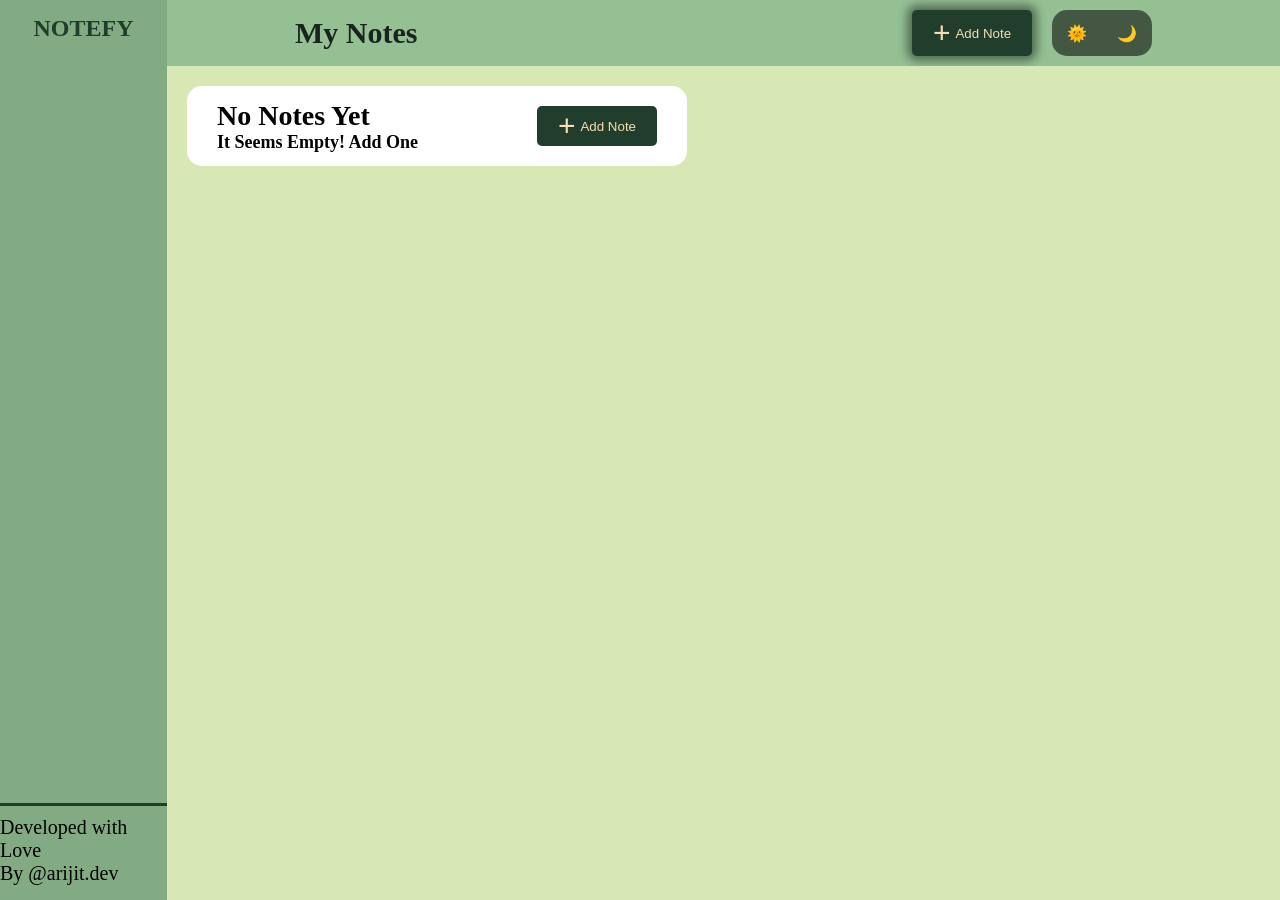
==== index.html @ 7595a138 "Change Structure" ====
<!DOCTYPE html>
<html lang="en">

<head>
	<meta charset="UTF-8">
	<meta name="viewport" content="width=device-width, initial-scale=1.0">
	<link rel="stylesheet" href="./static/css/index.css">
	<script src="./static/js/script.js" defer></script>
	<title>Notefy - Take Notes [Offline]</title>
</head>

<body>
	<aside class="sideBar" id="sideBar" style="grid-area: sideBar;">
		<h1 class="appName">NOTEFY</h1>

		<div id="futureDynamicContent">
		</div>

		<div class="profileShow">
			<!-- <div id="profileImage" class="profileImage"></div> -->
			<h3 id="profileName">Developed with Love <br> By @arijit.dev</h3>
		</div>
	</aside>

	<div class="navBar" style="grid-area: navBar;">
		<div class="headText">My Notes</div>
		<div class="options">
			<button class="optionAddNote" id="optionAddNote" onclick="showForm()"> <span>+</span> Add Note</button>
			<div class="modeSwtich">
				<label id="dayMode" class="dayMode">🌞</label>
				<label id="nightMode" class="nightMode">🌙</label>
			</div>
		</div>
	</div>
	<main class="noteHolder" id="noteHolder" style="grid-area: mainContainer;">
	</main>
	<dialog id="popUp" class="popUp">
		<div class="formHead">
			<h1>Add Note</h1>
			<button id="closeForm" onclick="closeForm()">✖</button>
		</div>
		<form id="noteForm" class="noteForm">
			<div class="titleForm">
				<label for="noteTitle">Add Title</label>
				<input type="text" name="noteTitle" id="noteTitle" autofocus aria-required="true">
			</div>
			<div class="contentForm">
				<label for="noteContent">Content</label>
				<textarea name="noteContent" id="noteContent" placeholder="Add note Content..." required
					aria-required="true"></textarea>
			</div>
			<div class="buttonHolder">
				<button type="button" id="CloseForm">Delete</button>
				<button type="button" id="submitnote" onclick="submitNote()">Submit</button>
			</div>
		</form>
	</dialog>

</body>

</html>
---- static/css/index.css ----
/* CSS Custom Properties */
:root {
	--bg-main: #d7e8b5;
	--bg-sidebar: #83ab83;
	--bg-navbar: #94c094;
	--bg-card: #dbd0c2;
	--border-card: #E2D9CE;

	--accent-primary: #213D2B;
	--accent-hover: #2C5039;
	--accent-text: #FFFFFF;

	--text-brand: #213D2B;
	--text-primary: #1A241E;
	--text-secondary: #6B756E;

	--toggle-bg: #F7F8F5;
	--default-transition: 0.3s ease;
}

/* Dark Mode Override */
[data-theme="dark"] {
	--bg-main: #11181D;
	--bg-sidebar: #182128;
	--bg-navbar: #141D24;
	--bg-card: #1B262E;
	--border-card: #2A3842;

	--accent-primary: #67D8B1;
	--accent-hover: #7EE4C1;
	--accent-text: #0D1F18;

	--text-brand: #67D8B1;
	--text-primary: #F1F5F8;
	--text-secondary: #8B9AA6;

	--toggle-bg: #1E2A33;
}

/* Global default Styles */
* {
	margin: 0;
	padding: 0;
	box-sizing: border-box;
}

.noteBody {
	overflow-y: auto;
}

html,
body {
	height: 100%;
	width: 100%;
}

body {
	display: grid;
	min-height: 100vh;
	min-width: 100vw;
	grid-template-columns: 0.3fr 1fr 1fr;
	grid-template-rows: .3fr 3fr 3fr;
	grid-template-areas: "sideBar navBar navBar"
		"sideBar mainContainer mainContainer"
		"sideBar mainContainer mainContainer";
}


/* Aside - SideBar*/
aside {
	display: flex;
	align-items: center;
	justify-content: space-between;
	padding: 15px 0;
	flex-direction: column;
	background: var(--bg-sidebar);
}

aside h1 {
	color: var(--text-brand);
}

aside .profileShow {
	width: 100%;
	border-top: 3px solid var(--accent-primary);
	display: flex;
	align-items: center;
	justify-content: center;
	gap: 10px;
	padding-top: 10px;
}

aside .profileImage {
	height: 40px;
	width: 40px;
	background-color: black;
	border-radius: 50%;
}

aside #profileName {
	font-weight: 500;
	font-size: 20px;
}

/* NavBar */
.navBar {
	display: flex;
	width: 100%;
	height: 100%;
	align-items: center;
	justify-content: space-between;
	padding: 10px 10vw;
	background-color: var(--bg-navbar);
}

.navBar .headText {
	color: var(--text-primary);
	font-size: 30px;
	font-weight: 700;
}

.options {
	display: flex;
	gap: 20px;
}

button {
	display: flex;
	align-items: center;
	text-align: center;
	justify-content: center;
	gap: 5px;
	padding: 5px;
	height: auto;
	width: 120px;
	outline: none;
	border: 1px solid transparent;
	border-radius: 5px;
	color: wheat;
	background-color: var(--accent-primary);
	cursor: pointer;
	transition: all 0.2s ease;
	box-shadow: 0 0 10px 5px rgba(0, 0, 0, 0.443);
}

button:hover {
	transform: scale(0.95);
	background-color: var(--accent-hover);
}

button:active {
	transform: scale(0.90);
	background-color: var(--accent-hover);
}

button span {
	font-size: 30px;
}

.modeSwtich {
	min-height: 30px;
	min-width: 100px;
	overflow: hidden;
	display: flex;
	align-items: center;
	justify-content: space-between;
	padding: 0 15px;
	border-radius: 15px;
	background: rgba(0, 0, 0, 0.544);
}

/* Main - Notes Here */
main {
	display: grid;
	grid-template-columns: repeat(auto-fit, minmax(300px, 1fr));
	/* grid-template-rows: repeat(auto-fit,minmax(300px,1fr)); */
	justify-content: center;
	row-gap: 1em;
	column-gap: 1em;
	padding: 20px;
	background: var(--bg-main);
	overflow-y: scroll;
}

/* No notes */
.noNoteBox {
	display: flex !important;
	width: 500px !important;
	height: 80px !important;
	align-items: center !important;
	background-color: var(--accent-text) !important;
	border-radius: 15px;
	padding: 10px 30px;
	justify-content: space-between;
}

.noNoteBox div h1 {
	font-size: 28px;
}

.noNoteBox div h2 {
	font-size: 18px;
}

.noNoteBox button {
	max-height: 40px;
	box-shadow: none;
}

/* HasNote */
.hasNote {
	max-height: 300px;
	width: 100%;
	background-color: var(--bg-card);
	padding: 15px;
	border-radius: 18px;
	overflow: hidden;
}

.hasNote button {
	width: fit-content;
}

.noteHead {
	display: flex;
	align-items: center;
	justify-content: space-between;
	padding: 5px 0;
	border-bottom: 3px solid var(--bg-main);
}

.noteBody {
	max-height: 100% !important;
	overflow-y: auto;
	overflow-wrap: break-word;
	word-wrap: break-word;
	padding-top: 10px;
	align-items: center;
	text-align: left;
}

.noteBody::-webkit-scrollbar {
	width: 5px;
	color: #0D1F18;
}

/* Dialog box */
#popUp::backdrop {
	backdrop-filter: blur(5px);
}

#popUp[open] {
	height: clamp(400px, 80vh, 800px);
	width: clamp(200px, 90vw, 600px);
	position: absolute;
	top: 50%;
	left: 50%;
	transform: translate(-50%, -50%);
	border: 0px;
	border-radius: 25px;
	padding: clamp(5px, 10%, 25px);
	display: flex;
	flex-direction: column;
	align-items: center;
	justify-content: space-between;
	z-index: 999;
}

#popUp[open]::-webkit-scrollbar {
	display: none;
}

#popUp .formHead {
	display: flex;
	width: 100%;
	height: clamp(15px, 15%, 30px);
	justify-content: space-between;
	align-items: center;
	padding: 0 30px;
}

#popUp .formHead button {
	width: fit-content;
}

#popUp form {
	min-height: 100%;
	width: 100%;
	display: flex;
	flex-direction: column;
	align-items: center;
	justify-content: space-between;
	flex-grow: 1;
}

.titleForm {
	display: flex;
	flex-direction: column;
	min-width: 100%;
	padding: 0 clamp(20px, 10%, 100px);
	gap: clamp(10px, 3%, 20px);
	margin: 10px 0;
}

.titleForm label {
	font-size: 1.5rem;
	font-weight: 600;
	margin-left: 5px;
}

.titleForm input {
	min-height: clamp(40px, 30%, 90px);
	padding: 0 10px;
	font-size: 1.2rem;
}

.contentForm {
	display: flex;
	flex-direction: column;
	min-height: 100%;
	min-width: 100%;
	padding: 10px clamp(30px, 10%, 100px);
	flex-grow: 1;
	gap: clamp(10px, 3%, 20px);
}

.contentForm label {
	font-size: 1.5rem;
	font-weight: 600;
	margin-left: 5px;
}

.contentForm textarea {
	flex: 1;
	font: inherit;
	field-sizing: content;
	min-height: 0;
	min-width: 100%;
	padding: 15px;
}

dialog form div.buttonHolder {
	display: flex;
	align-items: center;
	justify-content: flex-end;
	width: 100%;
	padding: 10px clamp(30px, 10%, 100px);
	gap: 15px;
}

.buttonHolder button {
	box-shadow: none;
	font-size: 1.2rem;
	min-height: clamp(40px, 60%, 60px);
}

.buttonHolder button:first-child {
	color: rgb(255, 255, 255);
	background-color: red;
	border-radius: 10px;
	border: 3px solid var(--bg-sidebar);
}

/* Responsive Mobile */
@media (max-width : 767px) {
	body {
		overflow: hidden;
		min-height: 100dvh;
		min-width: 100%;
		grid-template-columns: 1fr;
		grid-template-rows: 0.1fr 1fr 0.1fr;
		grid-template-areas: "navBar navBar navBar"
			"mainContainer mainContainer mainContainer"
			"sideBar sideBar sideBar";
	}

	button {
		max-width: 100px;
	}

	.modeSwtich {
		display: none;
	}

	.navBar {
		max-width: 100vw;
		overflow: hidden;
	}

	.navBar .headText {
		font-size: 22px;
		white-space: nowrap;
	}

	aside {
		display: flex;
		align-items: center;
		justify-content: space-between;
		margin: 0;
		padding: 0 15px;
		flex-direction: row;
		min-height: 10vh;
		border: none;
		max-width: 100vw;
	}

	aside .profileShow {
		display: flex;
		border: none;
		min-height: 100%;
	}

	.futureDynamicContent {
		display: none;
	}

	aside h1 {
		font-size: 28px;
	}

	aside.sideBar {
		min-height: 100%;
	}

	main {
		min-height: 100%;
		max-width: 100vw;
	}


	.hasNote {
		overflow-y: hidden !important;
		max-height: 0;
		min-height: 400px;
		height: fit-content;
	}

	.noNoteBox {
		display: flex !important;
		width: 90vw !important;
		flex-direction: column !important;
		height: fit-content !important;
		align-items: center !important;
		background-color: var(--accent-text) !important;
		border-radius: 15px;
		padding: 10px 30px;
		gap: 25px;
		justify-content: space-between;
	}
}
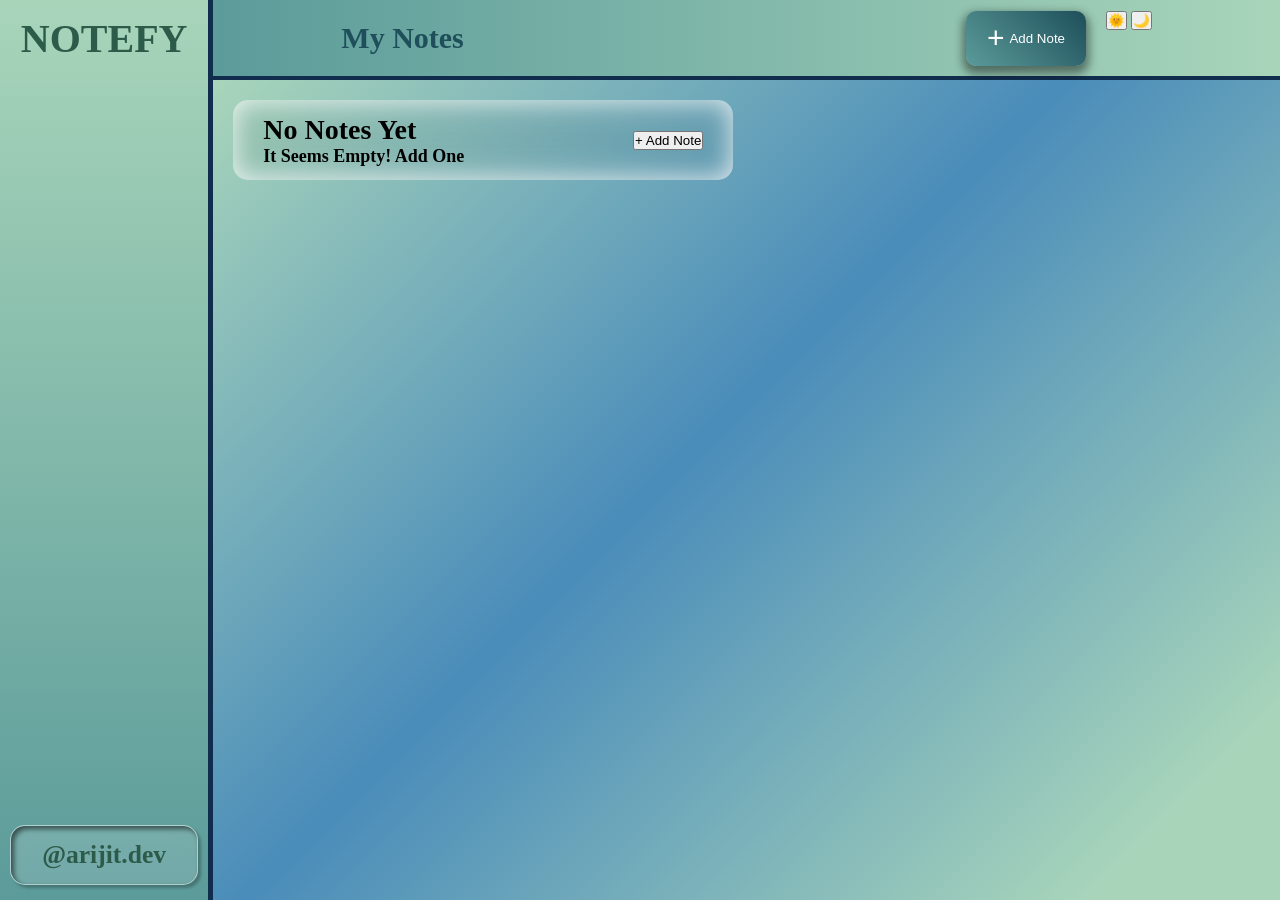
==== commit 6621ed61: "updated" ====
--- a/index.html
+++ b/index.html
@@ -10,6 +10,7 @@
 </head>
 
 <body>
+	<!-- Status Bar -->
 	<aside class="sideBar" id="sideBar" style="grid-area: sideBar;">
 		<h1 class="appName">NOTEFY</h1>
 
@@ -18,44 +19,52 @@
 
 		<div class="profileShow">
 			<!-- <div id="profileImage" class="profileImage"></div> -->
-			<h3 id="profileName">Developed with Love <br> By @arijit.dev</h3>
+			<h3 class="profileName">@arijit.dev</h3>
 		</div>
 	</aside>
 
+	<!-- NavBar / Main Data Show -->
 	<div class="navBar" style="grid-area: navBar;">
 		<div class="headText">My Notes</div>
-		<div class="options">
-			<button class="optionAddNote" id="optionAddNote" onclick="showForm()"> <span>+</span> Add Note</button>
-			<div class="modeSwtich">
-				<label id="dayMode" class="dayMode">🌞</label>
-				<label id="nightMode" class="nightMode">🌙</label>
+		<div class="features">
+			<button class="navAddnoteBtn" id="navAddnoteBtn"> <span>+</span> Add Note</button>
+			<div class="themeControl">
+				<button id="dayModeBtn" class="dayModeBtn">🌞</button>
+				<button id="nightModeBtn" class="nightModeBtn">🌙</button>
 			</div>
 		</div>
 	</div>
-	<main class="noteHolder" id="noteHolder" style="grid-area: mainContainer;">
-	</main>
-	<dialog id="popUp" class="popUp">
-		<div class="formHead">
-			<h1>Add Note</h1>
-			<button id="closeForm" onclick="closeForm()">✖</button>
+
+	<!-- Notes Container [Dynamic Content] -->
+	<main class="notesContainer" id="notesContainer" style="grid-area: notesContainer;"></main>
+
+	<!-- Notes Form [Input and Edit and Delete Form] -->
+	<dialog id="notesFormContainer" class="notesFormContainer">
+		<!-- Head -->
+		<div class="noteInputTitle">
+			<h1 class="noteStatus">Add Note</h1>
+			<button id="closeForm" class="closeForm">✖</button>
 		</div>
-		<form id="noteForm" class="noteForm">
+		<!-- Main Body Form -->
+		<form id="notesForm" class="notesForm">
+			<!-- Note Title -->
 			<div class="titleForm">
-				<label for="noteTitle">Add Title</label>
+				<label for="noteTitle">TITLE</label>
 				<input type="text" name="noteTitle" id="noteTitle" autofocus aria-required="true">
 			</div>
+			<!-- Note Content -->
 			<div class="contentForm">
-				<label for="noteContent">Content</label>
+				<label for="noteContent">CONTENT</label>
 				<textarea name="noteContent" id="noteContent" placeholder="Add note Content..." required
 					aria-required="true"></textarea>
 			</div>
+			<!-- Note Options [Delete / Close / Submit] -->
 			<div class="buttonHolder">
-				<button type="button" id="CloseForm">Delete</button>
-				<button type="button" id="submitnote" onclick="submitNote()">Submit</button>
+				<button type="button" id="dynmChange">Delete</button>
+				<button type="button" id="submitnote">Submit</button>
 			</div>
 		</form>
 	</dialog>
-
 </body>
 
 </html>
--- a/static/css/index.css
+++ b/static/css/index.css
@@ -1,41 +1,24 @@
 /* CSS Custom Properties */
 :root {
-	--bg-main: #d7e8b5;
-	--bg-sidebar: #83ab83;
-	--bg-navbar: #94c094;
-	--bg-card: #dbd0c2;
-	--border-card: #E2D9CE;
-
-	--accent-primary: #213D2B;
-	--accent-hover: #2C5039;
-	--accent-text: #FFFFFF;
-
-	--text-brand: #213D2B;
-	--text-primary: #1A241E;
-	--text-secondary: #6B756E;
-
-	--toggle-bg: #F7F8F5;
-	--default-transition: 0.3s ease;
+	/* Light Palette (Emerald & Ocean) */
+	--Seafoam_Green: #A8D5BA;
+	--Mint_Teal: #5B9B9A;
+	--Soft_Ocean: #4A8CBA;
+	--Deep_Teal: #1E4F5A;
+	--Forest_Sage: #2D5B4A;
+	/* Main colors [Dark] */
+	--Deep_Sapphire: #112D4E;
+	--Midnight_Teal: #0C3B40;
+	--Aurora_Green: #1C5C45;
+	--Emerald_Shadow: #0B2516;
+	--Cyber_Cyan: #00ADB5;
+	--accent-hover: var(--Deep_Teal);
+	--bg-sidebar: var(--Seafoam_Green);
+	--accent-text: rgba(255, 255, 255, 0.12);
+
 }
 
 /* Dark Mode Override */
-[data-theme="dark"] {
-	--bg-main: #11181D;
-	--bg-sidebar: #182128;
-	--bg-navbar: #141D24;
-	--bg-card: #1B262E;
-	--border-card: #2A3842;
-
-	--accent-primary: #67D8B1;
-	--accent-hover: #7EE4C1;
-	--accent-text: #0D1F18;
-
-	--text-brand: #67D8B1;
-	--text-primary: #F1F5F8;
-	--text-secondary: #8B9AA6;
-
-	--toggle-bg: #1E2A33;
-}
 
 /* Global default Styles */
 * {
@@ -44,116 +27,127 @@
 	box-sizing: border-box;
 }
 
-.noteBody {
-	overflow-y: auto;
-}
-
 html,
 body {
 	height: 100%;
 	width: 100%;
 }
 
+button {
+	cursor: pointer;
+}
+
 body {
 	display: grid;
 	min-height: 100vh;
-	min-width: 100vw;
-	grid-template-columns: 0.3fr 1fr 1fr;
-	grid-template-rows: .3fr 3fr 3fr;
+	min-width: 0;
+	grid-template-columns: 0.4fr 1fr 1fr;
+	grid-template-rows: .4fr 3fr 3fr;
 	grid-template-areas: "sideBar navBar navBar"
-		"sideBar mainContainer mainContainer"
-		"sideBar mainContainer mainContainer";
-}
-
-
-/* Aside - SideBar*/
-aside {
+		"sideBar notesContainer notesContainer"
+		"sideBar notesContainer notesContainer";
+}
+
+
+/* .sideBar - SideBar*/
+.sideBar {
 	display: flex;
 	align-items: center;
 	justify-content: space-between;
 	padding: 15px 0;
 	flex-direction: column;
-	background: var(--bg-sidebar);
-}
-
-aside h1 {
-	color: var(--text-brand);
-}
-
-aside .profileShow {
-	width: 100%;
-	border-top: 3px solid var(--accent-primary);
+	background: linear-gradient(var(--Seafoam_Green), var(--Mint_Teal));
+	border-right: 5px solid var(--Deep_Sapphire);
+}
+
+.sideBar .appName {
+	color: var(--Forest_Sage);
+	font-size: clamp(20px, 4.5vw, 40px);
+	font-weight: 800;
+}
+
+.sideBar .profileShow {
+	width: clamp(80px, 90%, 280px);
+	height: clamp(20px, 60%, 60px);
 	display: flex;
 	align-items: center;
 	justify-content: center;
-	gap: 10px;
-	padding-top: 10px;
-}
-
-aside .profileImage {
+	background-color: rgba(255, 255, 255, 0.14);
+	backdrop-filter: blur(10px);
+	border-radius: 15px;
+	border: 1px solid rgba(255, 255, 255, 0.434);
+	box-shadow: 3px 3px 3px rgba(1, 1, 1, 0.25),
+		inset 3px 3px 5px rgba(3, 3, 3, 0.544);
+}
+
+/* Under Developement */
+/* .sideBar .profileImage {
 	height: 40px;
 	width: 40px;
 	background-color: black;
 	border-radius: 50%;
-}
-
-aside #profileName {
-	font-weight: 500;
-	font-size: 20px;
+} */
+
+.sideBar .profileName {
+	font-weight: 800;
+	font-size: clamp(12px, 2vw, 28px);
+	color: var(--Forest_Sage);
 }
 
 /* NavBar */
+
 .navBar {
 	display: flex;
 	width: 100%;
-	height: 100%;
+	height: clamp(30px, 10vh, 80px);
 	align-items: center;
 	justify-content: space-between;
 	padding: 10px 10vw;
-	background-color: var(--bg-navbar);
+	background: linear-gradient(90deg, var(--Mint_Teal), var(--Seafoam_Green));
+	border-bottom: 4px solid var(--Deep_Sapphire);
 }
 
 .navBar .headText {
-	color: var(--text-primary);
+	color: var(--Deep_Teal);
 	font-size: 30px;
 	font-weight: 700;
 }
 
-.options {
+.features {
 	display: flex;
 	gap: 20px;
 }
 
-button {
+button.navAddnoteBtn {
 	display: flex;
 	align-items: center;
 	text-align: center;
 	justify-content: center;
 	gap: 5px;
 	padding: 5px;
-	height: auto;
-	width: 120px;
+	height: clamp(25px, 7vh, 55px);
+	width: clamp(120px, 8em, 220px);
 	outline: none;
-	border: 1px solid transparent;
-	border-radius: 5px;
-	color: wheat;
-	background-color: var(--accent-primary);
+	border: 0px solid transparent;
+	border-radius: 10px;
+	color: rgb(255, 255, 255);
+	background: linear-gradient(225deg, var(--Deep_Teal), var(--Mint_Teal));
 	cursor: pointer;
 	transition: all 0.2s ease;
-	box-shadow: 0 0 10px 5px rgba(0, 0, 0, 0.443);
-}
-
-button:hover {
+	box-shadow: 0px 5px 10px 3px rgba(5, 5, 5, 0.459);
+}
+
+button.navAddnoteBtn:hover {
 	transform: scale(0.95);
 	background-color: var(--accent-hover);
 }
 
-button:active {
+button.navAddnoteBtn:active {
 	transform: scale(0.90);
 	background-color: var(--accent-hover);
 }
 
-button span {
+button.navAddnoteBtn span {
 	font-size: 30px;
 }
 
@@ -173,13 +167,14 @@
 main {
 	display: grid;
 	grid-template-columns: repeat(auto-fit, minmax(300px, 1fr));
-	/* grid-template-rows: repeat(auto-fit,minmax(300px,1fr)); */
+	grid-auto-rows: auto;
+	align-content: start;
 	justify-content: center;
 	row-gap: 1em;
 	column-gap: 1em;
 	padding: 20px;
-	background: var(--bg-main);
-	overflow-y: scroll;
+	background: linear-gradient(315deg, var(--Seafoam_Green) 10%, var(--Soft_Ocean), var(--Seafoam_Green));
+	overflow-y: auto;
 }
 
 /* No notes */
@@ -188,10 +183,12 @@
 	width: 500px !important;
 	height: 80px !important;
 	align-items: center !important;
-	background-color: var(--accent-text) !important;
+	background: rgba(0, 0, 0, 0.047) !important;
+	backdrop-filter: blur(25px);
 	border-radius: 15px;
 	padding: 10px 30px;
 	justify-content: space-between;
+	box-shadow: inset 0px 0px 25px 3px rgba(255, 255, 255, 0.736);
 }
 
 .noNoteBox div h1 {
@@ -209,12 +206,19 @@
 
 /* HasNote */
 .hasNote {
-	max-height: 300px;
+	min-height: 500px;
 	width: 100%;
-	background-color: var(--bg-card);
+	min-width: 0;
+	display: flex;
+	flex-direction: column;
+	background: linear-gradient(135deg, #b8d8f0 0%, #bce3d8 50%, #a5decb 100%);
 	padding: 15px;
 	border-radius: 18px;
 	overflow: hidden;
+	backdrop-filter: blur(15px);
+	box-shadow: inset 0 0 50px 5px rgba(255, 255, 255, 0.411);
+	border: 1px solid white;
+	color: #13222c;
 }
 
 .hasNote button {
@@ -226,14 +230,18 @@
 	align-items: center;
 	justify-content: space-between;
 	padding: 5px 0;
-	border-bottom: 3px solid var(--bg-main);
+	border-bottom: 3px solid black;
 }
 
 .noteBody {
-	max-height: 100% !important;
-	overflow-y: auto;
-	overflow-wrap: break-word;
-	word-wrap: break-word;
+	flex: 1 1 auto;
+	min-height: 0;
+	height: auto;
+	overflow-y: hidden;
+	white-space: pre-line;
+	text-align: left;
+	word-wrap: normal;
+	word-break: break-word;
 	padding-top: 10px;
 	align-items: center;
 	text-align: left;
@@ -245,113 +253,165 @@
 }
 
 /* Dialog box */
-#popUp::backdrop {
-	backdrop-filter: blur(5px);
-}
-
-#popUp[open] {
-	height: clamp(400px, 80vh, 800px);
-	width: clamp(200px, 90vw, 600px);
-	position: absolute;
+#notesFormContainer::backdrop {
+	backdrop-filter: blur(15px);
+}
+
+#notesFormContainer[open] {
+	box-sizing: border-box;
+	min-height: calc(100dvh - 2rem);
+	width: min(800px, calc(100vw - 2rem));
 	top: 50%;
 	left: 50%;
 	transform: translate(-50%, -50%);
 	border: 0px;
 	border-radius: 25px;
-	padding: clamp(5px, 10%, 25px);
+	padding: clamp(1rem, 3vw, 1.5rem);
 	display: flex;
 	flex-direction: column;
 	align-items: center;
+	justify-content: flex-start;
+	gap: 1rem;
+	overflow: hidden;
+	z-index: 999;
+	background: linear-gradient(65deg, rgba(255, 255, 255, 0.606), #96d6b06b);
+	backdrop-filter: blur(15px);
+}
+
+#notesFormContainer[open]::-webkit-scrollbar {
+	display: none;
+}
+
+.noteInputTitle {
+	display: flex;
+	width: 100%;
+	height: auto;
+	min-height: 2rem;
+	flex: 0 0 auto;
 	justify-content: space-between;
-	z-index: 999;
-}
-
-#popUp[open]::-webkit-scrollbar {
-	display: none;
-}
-
-#popUp .formHead {
-	display: flex;
-	width: 100%;
-	height: clamp(15px, 15%, 30px);
-	justify-content: space-between;
-	align-items: center;
-	padding: 0 30px;
-}
-
-#popUp .formHead button {
+	align-items: center;
+	padding: 0;
+	color: var(--Emerald_Shadow);
+}
+
+#notesFormContainer .noteInputTitle button {
 	width: fit-content;
-}
-
-#popUp form {
-	min-height: 100%;
-	width: 100%;
-	display: flex;
-	flex-direction: column;
-	align-items: center;
-	justify-content: space-between;
-	flex-grow: 1;
+	background-color: transparent;
+	border: none;
+	outline: none;
+	font-size: clamp(1.5vw, 30px, 4vw);
+	color: var(--Emerald_Shadow);
+}
+
+#notesFormContainer form {
+	min-width: 100%;
+	height: fit-content;
+	overflow-y: auto;
+	display: grid;
+	grid-template-rows: 1fr 2.5fr 0.5fr;
+}
+
+#notesFormContainer form::-webkit-scrollbar {
+	width: 0;
+	color: #00ADB5;
 }
 
 .titleForm {
 	display: flex;
 	flex-direction: column;
 	min-width: 100%;
-	padding: 0 clamp(20px, 10%, 100px);
+	padding: 0 clamp(10px, 10%, 30px);
 	gap: clamp(10px, 3%, 20px);
-	margin: 10px 0;
+	/* margin: 10px 0; */
 }
 
 .titleForm label {
 	font-size: 1.5rem;
 	font-weight: 600;
-	margin-left: 5px;
+
 }
 
 .titleForm input {
-	min-height: clamp(40px, 30%, 90px);
+	min-height: clamp(30px, 50px, 100px);
 	padding: 0 10px;
 	font-size: 1.2rem;
+	background-color: #a8d5ba48;
+	box-shadow: inset 0 0 18px 5px white;
+	outline: none;
+	border-radius: 12px;
+	border: 1px solid transparent;
+
+}
+
+.titleForm input:focus {
+	outline: none;
+	border-radius: 12px;
+	border: 1px solid transparent;
+	border-color: #00ADB5;
+	box-shadow: 0 0 25px 2px #11ecf8,
+		inset 0 0 15px 5px #FFFFFF;
 }
 
 .contentForm {
 	display: flex;
+	align-items: flex-start !important;
+	justify-content: center;
+	flex: 1 1 auto;
+	height: auto;
 	flex-direction: column;
-	min-height: 100%;
-	min-width: 100%;
-	padding: 10px clamp(30px, 10%, 100px);
-	flex-grow: 1;
-	gap: clamp(10px, 3%, 20px);
+	width: 100%;
+	padding: 0 10px;
+	margin-bottom: clamp(5px, 3%, 15px);
 }
 
 .contentForm label {
 	font-size: 1.5rem;
 	font-weight: 600;
-	margin-left: 5px;
+	padding: 10px 10px;
 }
 
 .contentForm textarea {
-	flex: 1;
+	flex: 1 1 auto;
 	font: inherit;
 	field-sizing: content;
-	min-height: 0;
-	min-width: 100%;
+	min-height: 12rem;
+	width: 100% !important;
 	padding: 15px;
-}
+	border-radius: 18px;
+	outline: 2px solid var(--Cyber_Cyan);
+	border: none;
+	background-color: rgba(255, 255, 255, 0.149);
+	backdrop-filter: blur(18px);
+}
+
+
 
 dialog form div.buttonHolder {
 	display: flex;
+	flex-wrap: wrap;
 	align-items: center;
 	justify-content: flex-end;
 	width: 100%;
-	padding: 10px clamp(30px, 10%, 100px);
-	gap: 15px;
+	padding: 0;
+	gap: 0.75rem;
+	height: fit-content;
 }
 
 .buttonHolder button {
 	box-shadow: none;
 	font-size: 1.2rem;
-	min-height: clamp(40px, 60%, 60px);
+	min-height: clamp(40px, 5rem, 60px);
+	min-width: 0;
+	flex: 1 1 7rem;
+	transition: all 0.3s ease;
+}
+
+.buttonHolder button:hover {
+	transform: scale(0.95);
+}
+
+.buttonHolder button:active {
+	transform: scale(1.1);
 }
 
 .buttonHolder button:first-child {
@@ -359,6 +419,23 @@
 	background-color: red;
 	border-radius: 10px;
 	border: 3px solid var(--bg-sidebar);
+}
+
+
+.buttonHolder button:last-child {
+	color: rgb(255, 255, 255);
+	background: linear-gradient(65deg, var(--Mint_Teal), var(--Deep_Teal));
+	border-radius: 10px;
+	border: 3px solid var(--bg-sidebar);
+}
+
+
+#editNote {
+	background: transparent;
+	outline: none;
+	border: none;
+	font-size: 1.3em;
+	padding-right: clamp(10px, 5%, 21px);
 }
 
 /* Responsive Mobile */
@@ -370,16 +447,18 @@
 		grid-template-columns: 1fr;
 		grid-template-rows: 0.1fr 1fr 0.1fr;
 		grid-template-areas: "navBar navBar navBar"
-			"mainContainer mainContainer mainContainer"
+			"notesContainer notesContainer notesContainer"
 			"sideBar sideBar sideBar";
 	}
 
-	button {
-		max-width: 100px;
-	}
-
-	.modeSwtich {
+
+	.themeControl {
 		display: none;
+	}
+
+	#notesFormContainer[open] {
+		height: min(70dvh, 700px);
+		max-height: calc(100dvh - 2rem);
 	}
 
 	.navBar {
@@ -392,7 +471,7 @@
 		white-space: nowrap;
 	}
 
-	aside {
+	.sideBar {
 		display: flex;
 		align-items: center;
 		justify-content: space-between;
@@ -402,23 +481,24 @@
 		min-height: 10vh;
 		border: none;
 		max-width: 100vw;
-	}
-
-	aside .profileShow {
+		border-top: 2px solid var(--Aurora_Green);
+	}
+
+	.sideBar .profileShow {
 		display: flex;
 		border: none;
-		min-height: 100%;
-	}
-
-	.futureDynamicContent {
+		width: clamp(100px, 40%, 120px);
+	}
+
+	#futureDynamicContent {
 		display: none;
 	}
 
-	aside h1 {
+	.sideBar h1 {
 		font-size: 28px;
 	}
 
-	aside.sideBar {
+	.sideBar.sideBar {
 		min-height: 100%;
 	}
 
@@ -429,10 +509,13 @@
 
 
 	.hasNote {
-		overflow-y: hidden !important;
-		max-height: 0;
+		overflow-y: auto;
+		min-height: 450px;
+		padding: 15px 10px;
+	}
+
+	.noteBody {
 		min-height: 400px;
-		height: fit-content;
 	}
 
 	.noNoteBox {
